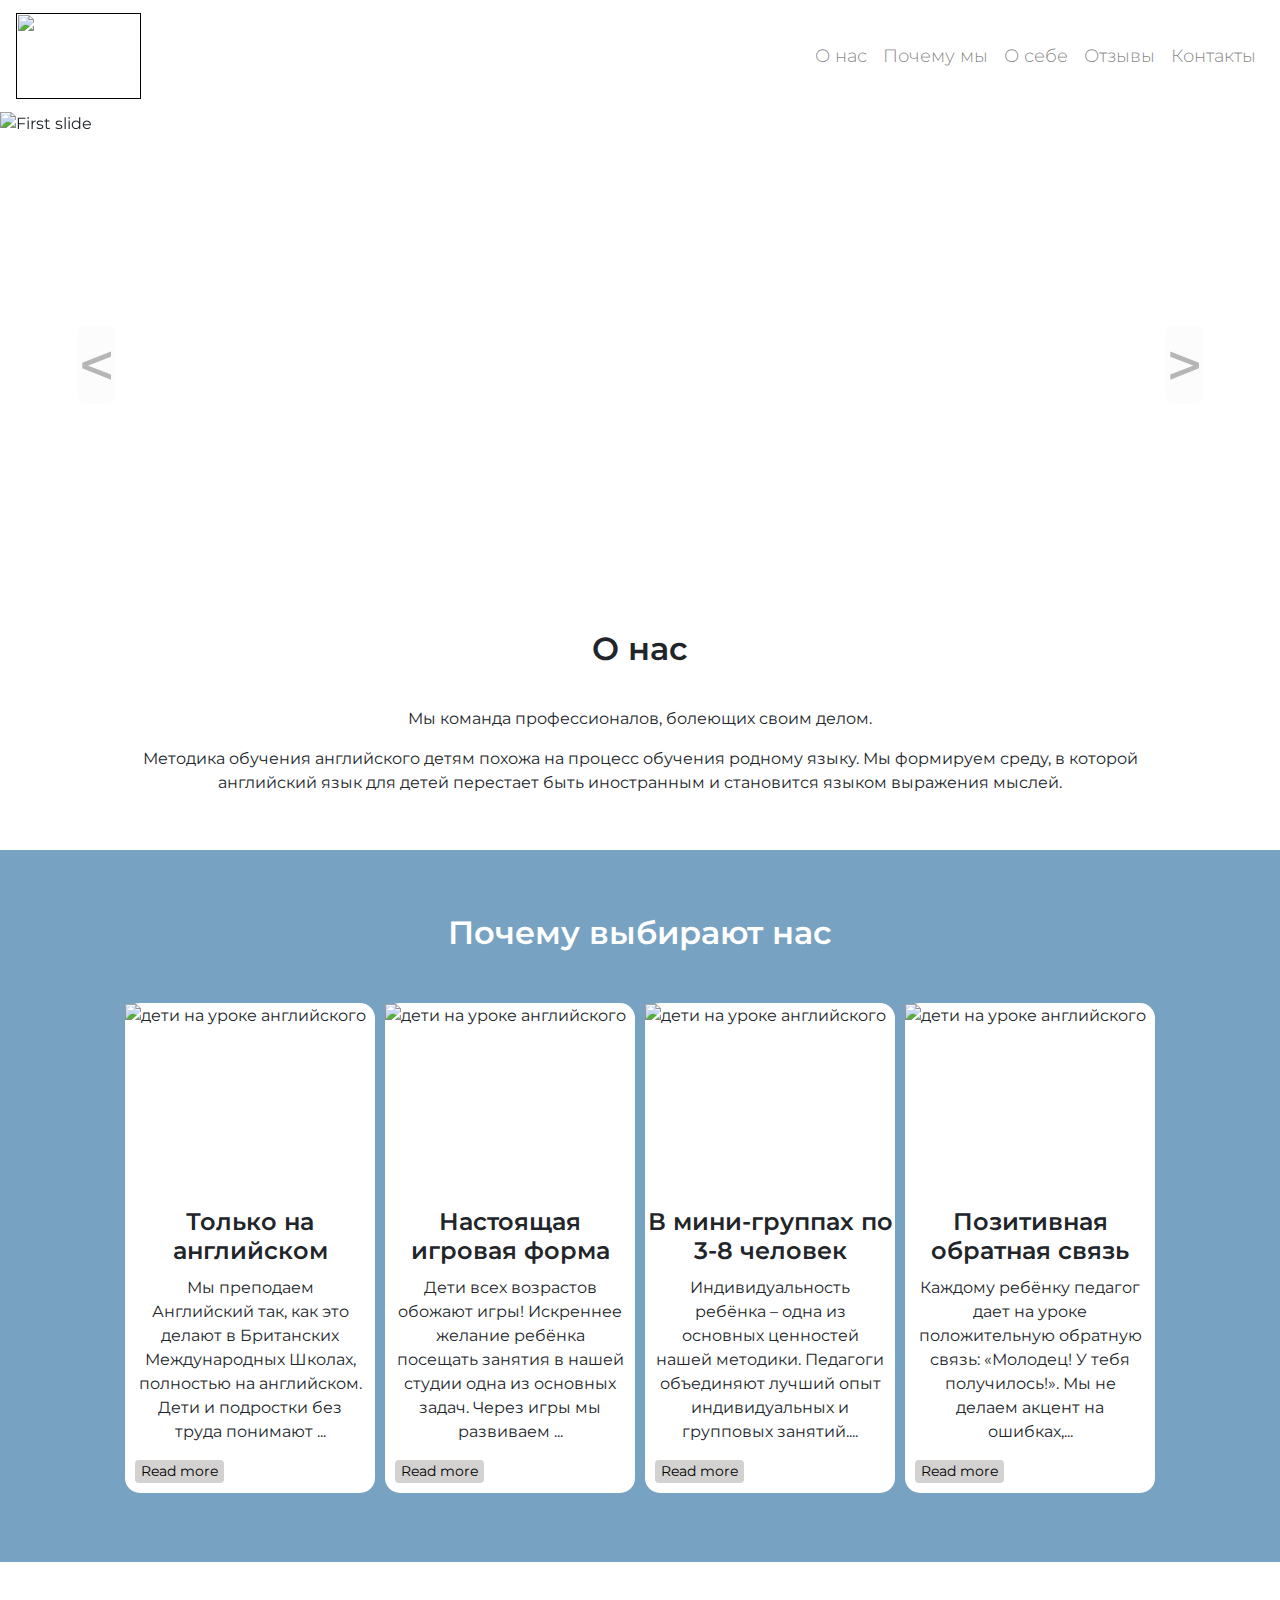
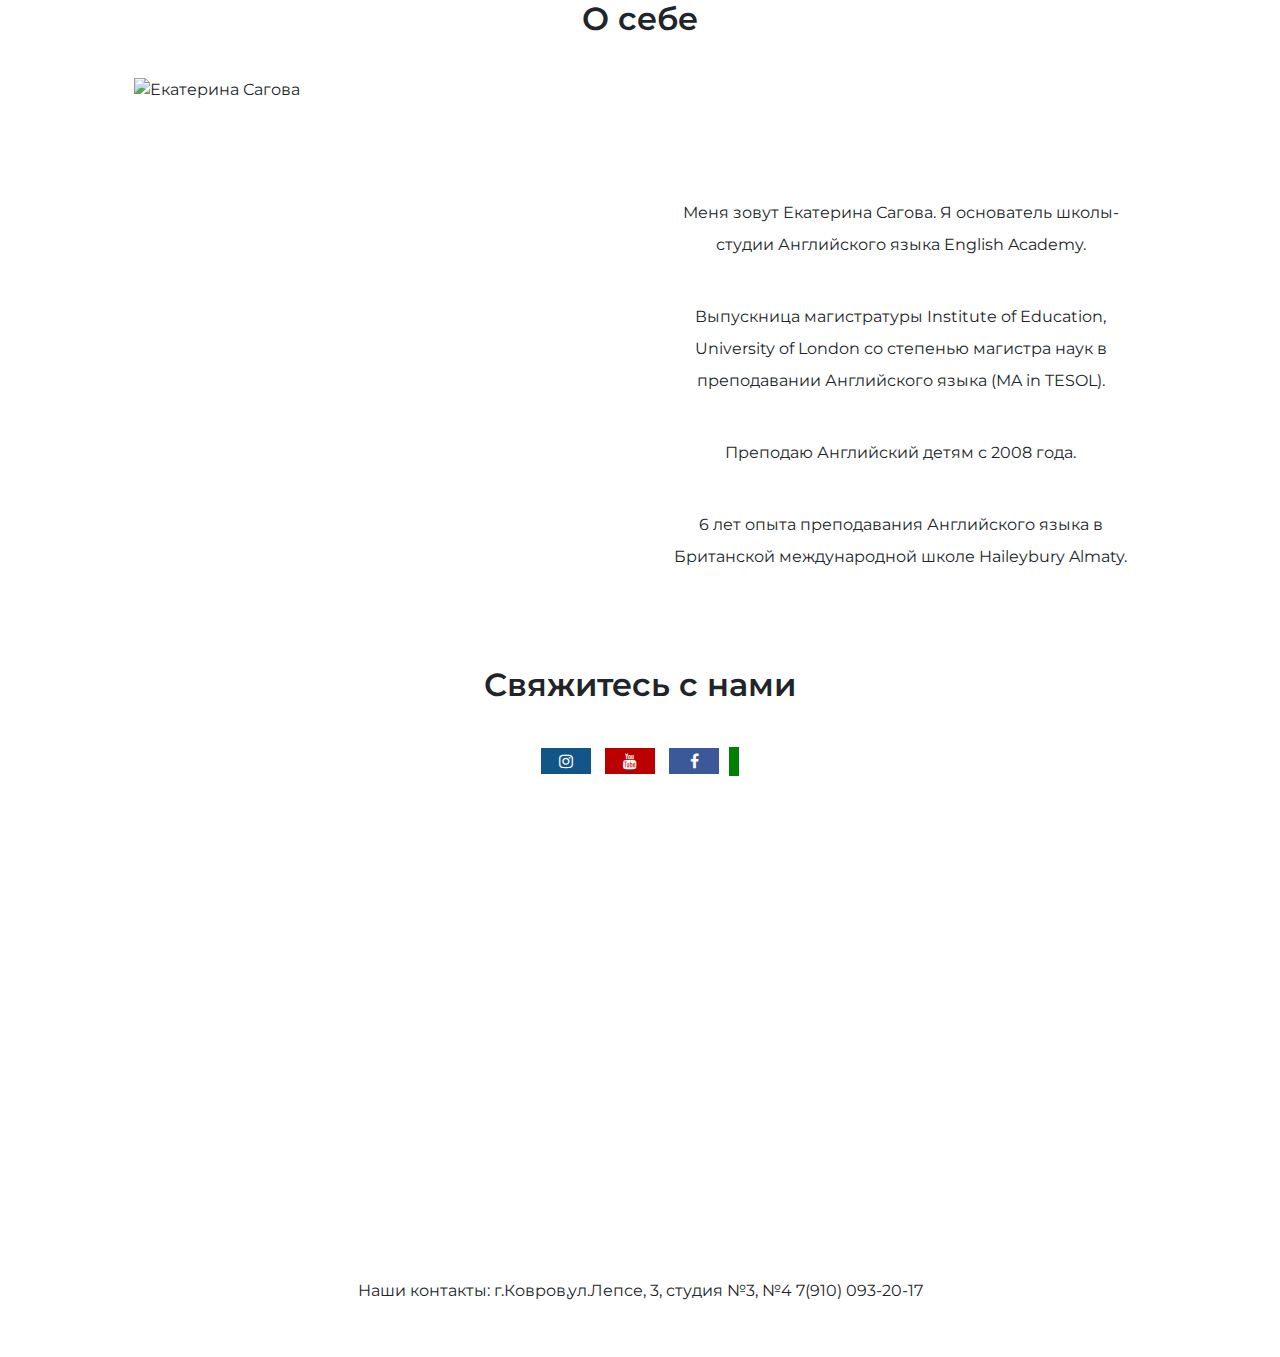
==== index.html @ 404273ab "made why us section responsive, removed reviews" ====
<!doctype html>
<html lang="en">
  <head>
    <!-- Required meta tags -->
    <meta charset="utf-8">
    <title>EA website</title>
    <meta name="viewport" content="width=device-width, initial-scale=1, shrink-to-fit=no">
 
    <!-- Bootstrap CSS -->
    <link rel="stylesheet" href="https://stackpath.bootstrapcdn.com/bootstrap/4.3.1/css/bootstrap.min.css" integrity="sha384-ggOyR0iXCbMQv3Xipma34MD+dH/1fQ784/j6cY/iJTQUOhcWr7x9JvoRxT2MZw1T" crossorigin="anonymous">
    <!-- Stylesheet-->
    <link rel="stylesheet" href="styles.css"> 
    <!-- Bootstrap scripts -->
    <script src="https://code.jquery.com/jquery-3.3.1.slim.min.js" integrity="sha384-q8i/X+965DzO0rT7abK41JStQIAqVgRVzpbzo5smXKp4YfRvH+8abtTE1Pi6jizo" crossorigin="anonymous"></script>
    <script src="https://cdnjs.cloudflare.com/ajax/libs/popper.js/1.14.7/umd/popper.min.js" integrity="sha384-UO2eT0CpHqdSJQ6hJty5KVphtPhzWj9WO1clHTMGa3JDZwrnQq4sF86dIHNDz0W1" crossorigin="anonymous"></script>
    <script src="https://stackpath.bootstrapcdn.com/bootstrap/4.3.1/js/bootstrap.min.js" integrity="sha384-JjSmVgyd0p3pXB1rRibZUAYoIIy6OrQ6VrjIEaFf/nJGzIxFDsf4x0xIM+B07jRM" crossorigin="anonymous"></script>
    <!-- Google fonts -->
    <link rel="preconnect" href="https://fonts.googleapis.com">
    <link rel="preconnect" href="https://fonts.gstatic.com">
    <link href="https://fonts.googleapis.com/css2?family=Montserrat:wght@800&display=swap" rel="stylesheet">
    <link href="https://fonts.googleapis.com/css2?family=Montserrat:wght@300&display=swap" rel="stylesheet">
    <link href="https://fonts.googleapis.com/css2?family=Lobster&family=Pacifico&display=swap" rel="stylesheet"><!-- Icons -->
    <!-- Font-awesome -->
    <link rel="stylesheet" href="https://cdnjs.cloudflare.com/ajax/libs/font-awesome/4.7.0/css/font-awesome.min.css">
    <script src="https://kit.fontawesome.com/44c26c1d6e.js" crossorigin="anonymous"></script>
   <!-- google-map func -->
    <script function myMap() {
      var mapProp= {
        center:new google.maps.LatLng(51.508742,-0.120850),
        zoom:5,
      };
      var map = new google.maps.Map(document.getElementById("googleMap" mapProp));
      }> </script>

      <link rel="icon" type="image/png" href="images/logo.png"/>
   <!-- js reviews carousel -->
      <link rel="stylesheet" type="text/css" href="slick/slick.css"/>
      <link rel="stylesheet" type="text/css" href="slick/slick-theme.css"/>

  </head>
  
  <body>

    <!--navigation bar-->
    
    <section id="navbar">
      <nav class= "navbar navbar-expand-lg navbar-light">
    <!-- logo -->
        <a class="navbar-brand" href=""><img src="images/logo.png" style="height: 86.04px; width: 124.92px;" alt=""></a> 
        <button class="navbar-toggler" type="button" data-toggle="collapse" data-target="#navbarSupportedContent" aria-controls="navbarSupportedContent" aria-expanded="false" aria-label="Toggle navigation">
          <span class="navbar-toggler-icon"></span>
        </button>
        
        <div class="collapse navbar-collapse" id="navbarSupportedContent">
                <ul class="navbar-nav ml-auto">
                    <li class="nav-item">
                      <a class="nav-link" href="#AboutUs">О нас</a>
                    </li>
                    <li class="nav-item">
                      <a class="nav-link" href="#WhyUs">Почему мы </a>
                    </li>
                    <li class="nav-item">
                      <a class="nav-link" href="#AboutMyself">О себе</a>
                    </li>
                    <li class="nav-item">
                      <a class="nav-link" href="#Testimonials">Отзывы</a>
                    </li>
                    <li class="nav-item">
                      <a class="nav-link" href="#Contacts">Контакты</a>
                    </li>
                </ul>
        </div>
      </nav>
    </section>

    
 <!--carousel-->
       <section id="carouselExampleIndicators" class="carousel slide" data-ride="false">
            <ol class="carousel-indicators">
              <li data-target="#carouselExampleIndicators" data-slide-to="0" class="active"></li>
              <li data-target="#carouselExampleIndicators" data-slide-to="1"></li>
              <li data-target="#carouselExampleIndicators" data-slide-to="2"></li>
            </ol>
<!-- carousel items -->
            <div class="carousel-inner">
              <div class="moto">
                <h1 id="slogan">Из Англии с профессионализмом <br> и любовью к детям</h1>
              </div>
                <div class="carousel-item active" style="width: 100%;" data-ride="false">
                    <img class="d-block w-100 img-fluid" src="images/overlay-carousel-1.jpg" alt="First slide";>
                </div>
                <div class="carousel-item" style="width: 100%;">
                    <img class="img d-block w-100 img-fluid" src="images/overlay-carousel-2.jpg" alt="Second slide";>
                </div>
                <div class="carousel-item" style="width: 100%;">
                    <img class="img d-block w-100 img-fluid" src="images/overlay-carousel-3.jpg" alt="Third slide";>
                </div>
                <!-- <div class="carousel-item">
                  <img class="d-block w-100 img-fluid" src="images/overlay-carousel-5.jpg" alt="Third slide" style="width:320px; height:360px";>
                </div>   -->
            </div>
<!-- carousel forward buttons -->
            <a class="carousel-control-prev" href="#carouselExampleIndicators" role="button" data-slide="prev">
              <span class="carousel-control-prev-icon" aria-hidden="true"></span>
              <span class="sr-only">Previous</span>
            </a>

            <a class="carousel-control-next" href="#carouselExampleIndicators" role="button" data-slide="next">
              <span class="carousel-control-next-icon" aria-hidden="true"></span>
              <span class="sr-only">Next</span>
            </a>
     </section>

     <!-- <hr class="hlTop"/> -->
    
<!--section 1 About Us-->
    <section id="AboutUs">
      <div class="container">
            <h2>О нас</h2>
            <div class="icon"><i class="fas fa-grip-lines"></i></div>
            <p>Мы команда профессионалов, болеющих своим делом.</p>
            <p>Методика обучения английского детям похожа на процесс обучения родному языку. Мы формируем среду, в которой английский язык для детей перестает быть иностранным и становится языком выражения мыслей.</p>
          
      </div>  
    </section>

    <!-- <hr class="hlBottom"/> -->

<!-- section 2 Why Us -->
  <section id="WhyUs">
      <div class="containerColor">
        <h2>Почему выбирают нас</h2>
        <div class="icon" id="iconWhyWe">
          <i class="fas fa-grip-lines"></i>
        </div>

      <!-- one row,four columns -->
      <div class="container-whyUs">

        <!-- column one -->
        <div class="card-whyUs">
          <div class="card-img-whyUs">
            <img src="images/why-us-1.JPG"  style="width: 100%; height: 180px;" alt="дети на уроке английского">
          </div>

          <div class="whyUs-h4">
            <h3>Только на английском</h3>
          </div>

          <div class="whyUs-p">
            <p> Мы преподаем Английский так, как это делают в Британских Международных Школах, полностью на английском. Дети и подростки без труда понимают <span id="dots1">...</span> <span id="more1"> преподавателя с первого занятия, благодаря ярким примерам и наглядным образам. Постепенно слова и выражения входят в обыденную речь учеников.</span> </p>  
          </div>

          <button class="readMoreBtn" onclick="readMoreClick(1)" id="myBtn1">Read more</button> 
        </div>

        <!-- column two -->
         <div class="card-whyUs">
            <div class="card-img-whyUs">
              <img src="images/why-us-2.JPG"  style="width: 100%; height: 180px;" alt="дети на уроке английского">
            </div>
          
            <div class="whyUs-h4">
              <h3>Настоящая игровая форма</h3>
            </div>

          <div class="whyUs-p">
            <p> Дети всех возрастов обожают игры! Искреннее желание ребёнка посещать занятия в нашей студии одна из основных задач. Через игры мы развиваем <span id="dots2">...</span> <span id="more2">  интерес к занятиям и осваиваем учебный материал. За урок преподаватель проводит от 7 до 15 активностей: на внимание, логику, аудирование, командные задания и многое другое</span> </p>  
          </div>

          <button class="readMoreBtn" onclick="readMoreClick(2)" id="myBtn2">Read more</button>
        </div>

        <!-- column three -->
        <div class="card-whyUs">
          <div class="card-img-whyUs">
            <img src="images/why-us-3.jpg"  style="width: 100%; height: 180px;" alt="дети на уроке английского">
          </div>
          
          <div class="whyUs-h4">
            <h3>В мини-группах по 3-8 человек </h3>
          </div>

          <div class="whyUs-p">
            <p>Индивидуальность ребёнка – одна из основных ценностей нашей методики. Педагоги объединяют лучший опыт индивидуальных и групповых занятий.<span id="dots3">...</span> <span id="more3"> Такое количество учащихся позволяет отслеживать успеваемость и вовлечённость каждого ученика.</span></p>  
          </div>

          <button class="readMoreBtn" onclick="readMoreClick(3)" id="myBtn3">Read more</button>
        </div>

       <!-- column four -->
        <div class="card-whyUs">
          <div class="card-img-whyUs">
            <img src="images/why-us-4 (2).JPG"  style="width: 100%; height: 180px;" alt="дети на уроке английского"> 
          </div>
          
          <div class="whyUs-h4">
            <h3>Позитивная обратная связь </h3>
          </div>

          <div class="whyUs-p">
            <p> Каждому ребёнку педагог дает на уроке положительную обратную связь: «Молодец! У тебя получилось!». Мы не делаем акцент на ошибках,<span id="dots4">...</span> <span id="more4">  а аккуратно корректируем. Мы хвалим ребёнка, а не оцениваем. Такой подход мотивирует детей обучаться новому, не боясь ошибиться.</span></p>  
          </div>

          <div class="whyUs-btn">
            <button class="readMoreBtn" onclick="readMoreClick(4)" id="myBtn4">Read more</button>
          </div>
        </div>

        </div>
      </div>
    
</section>

<!-- scroll back to top button -->
<button onclick="topFunction()" id="myBtn" title="Go to top">^</button>

<!-- section3 About myself -->
<section id="AboutMyself">
      <div class="container">
          <h2>О себе</h2>
          <div class="icon"><i class="fas fa-grip-lines"></i></i></div>
          <div class="row">
            <div class="col-lg-6">
              <img class="img-fluid" src="images/1I9A3242 (1).JPG" alt="Екатерина Сагова">  
            </div>

           <div class="col-lg-6 text">
               <br> <br> <br> <br> <br>
               <p>Меня зовут Екатерина Сагова. Я основатель школы-студии Английского языка English Academy.</p>
                <br><p>Выпускница магистратуры Institute of Education, University of London со степенью магистра наук в преподавании Английского языка (MA in TESOL).</p>
                <br><p>Преподаю Английский детям с 2008 года.</p> 
                <br><p>6 лет опыта преподавания Английского языка в Британской международной школе Haileybury Almaty.</p>
            </div>
          </div>
        </div>
      </div>
</section>

<!-- section 4 Testimonials IN DEVELOPMENT-->    
    
     
<!-- section 5 Social Media, Contact -->
  <section id="contacts">
    <div class="container"> 
      <h2>Свяжитесь с нами</h2>
      <div class="icon"><i class="fas fa-grip-lines"></i></div>
      <div class="smIcons">
        <a href="#" class="fa fa-instagram"></a>
        <a href="#" class="fa fa-youtube"></a>
        <a href="#" class="fa fa-facebook"></a>
        <a href="#" class="fab fa-whatsapp-square"></a>
      </div>                
                        
               <!-- google map code--> 
              <div class="mapouter">
                <div class="gmap_canvas">
                  <iframe  
                    src="https://maps.google.com/maps?q=%D0%B3.%D0%9A%D0%BE%D0%B2%D1%80%D0%BE%D0%B2,%D1%83%D0%BB.%D0%9B%D0%B5%D0%BF%D1%81%D0%B5,%203&t=&z=13&ie=UTF8&iwloc=&output=embed" frameborder="0" scrolling="no" marginheight="0" marginwidth="0">
                  </iframe>                                                            
                </div>
              </div>
              <p>Наши контакты: г.Ковров,ул.Лепсе, 3, студия №3, №4 7(910) 093-20-17</p>
            </div>
      
   </section>
    <!-- JavaScript files -->
    <!-- jQuery first, then Popper.js, then Bootstrap JS -->
    <script src="index.js"></script>
    
    <script 
    src="https://ajax.googleapis.com/ajax/libs/jquery/3.6.0/jquery.min.js"></script>
    </script>
  
    
    <script type="text/javascript" src="//code.jquery.com/jquery-1.11.0.min.js"></script>
    <script type="text/javascript" src="//code.jquery.com/jquery-migrate-1.2.1.min.js"></script>

    <script type="text/javascript" src="slick/slick.min.js"></script>
      </body>
</html>
---- styles.css ----
body {
  font-family: "Montserrat", sans-serif;
}

h1 {
  font-family: "Montserrat", sans-serif;
  font-size: 200%;
  font-weight: 550;
  line-height: 1.5;
}

@media only screen and (max-width: 700px) {
  h1 {
    font-size: 120%;
  }
  #slogan {
    font-size: 100%;
  }
  .readMoreBtn {
    margin-bottom: 3%;
  }
  /* .mapouter {
    width: 80%;
    height: 80%;
  } */
  #slogan {
    display: none;
  }
}

h2 {
  font-family: "Montserrat", sans-serif;
  font-weight: 600;
  text-align: center;
}

h3 {
  font-family: "Montserrat", sans-serif;
  font-weight: 600;
  text-align: center;
  font-size: 150%;
}

p {
  text-align: center;
  line-height: 1.5;
  font-family: "Montserrat", sans-serif;
}

/* navigation */
#title {
  padding: 1% 3% 1% 3%;
}
.nav-item {
  font-size: large;
  font-family: "Montserrat", sans-serif;
  font-weight: 300;
}

/* text overlay carousel */
.moto {
  z-index: 1;
  position: absolute;
  color: white;
  text-align: end;
  top: 70%;
  left: 25%;
  right: 7%;
  bottom: 0%;
}
#slogan {
  font-family: "Lobster", "Pacifico", "Montserrat", sans-serif;
  font-size: 250%;
  width: 100%;
}

/* carousel */

.carousel-control-prev-icon,
.carousel-control-next-icon {
  height: 70px;
  width: 70px;
  background-size: 100%, 100%;
  background-image: none;
}

.carousel-control-next-icon:after {
  content: ">";
  font-size: 5vw;
  font-weight: 500;
  color: #383838b9;
  background-color: rgba(245, 245, 245, 0.603);
  border-radius: 8px;
}

.carousel-control-prev-icon:after {
  content: "<";
  font-size: 5vw;
  font-weight: 500;
  color: #383838b9;
  background-color: rgba(245, 245, 245, 0.603);
  border-radius: 8px;
}

.carousel-control-prev-icon:after:hover {
  background-color: whitesmoke;
}

.carousel-control-next-icon:after:hover {
  background-color: whitesmoke;
}

.carousel .carousel-item {
  height: 30em;
}

.carousel-item img {
  position: absolute;
  object-fit: cover;
  top: 0;
  left: 0;
  min-height: 500px;
}

.carousel-item {
  top: 0;
  left: 0;
}
/* line */

.hlTop {
  display: block;
  height: 5px;
  width: 85%;
  border: 0;
  border-top: 7px solid rgb(219, 55, 55);
  margin: 1em 0;
  padding: 0;
}

/* sections */
.icon {
  text-align: center;
  display: block;
  margin: 0 auto;
  padding-bottom: 3%;
}

.list {
  line-height: 2.5;
  font-family: "Montserrat", sans-serif;
}

.photo {
  height: 70%;
  width: 70%;
}

/*section-why choose us*/

.container-whyUs {
  display: flex;
  justify-content: center;
  flex-wrap: wrap;
}
.card-whyUs {
  background-color: white;
  margin: 5px;
  width: 250px;
  border-radius: 15px 15px 15px 15px;
  justify-content: center;
  box-shadow: 4px grey;
  @media screen and (max-width: 992px) {
    body {
      width: 350px;
    }
  }
}

.card-whyUs h2 p {
  padding: 10px;
  margin: 10px;
}

.card-img-whyUs {
  background-size: cover;
  border-radius: 15px 15px 15px 15px;
  height: 200px;
  margin-bottom: 5px;
  border-color: white;
  box-shadow: 40px white;
}

.whyUs-btn {
  margin-top: 10px;
  justify-content: center;
}

.whyUs-p {
  margin: 10px;
}

.card-whyUs button {
  margin: 10px;
  text-align: center;
}

#more1,
#more2,
#more3,
#more4 {
  display: none;
}
.readMoreBtn {
  display: flex;
  text-decoration: none;
  background-color: rgb(212, 209, 209);
  border: none;
  text-align: center;
  font-size: 14px;
  padding: 5px, 0px, 5px;
  margin-left: 30%;
  border-radius: 4px;
  box-shadow: 20px#555;
}

.readMoreBtn:hover {
  background-color: rgba(139, 139, 139, 0.904);
}

#iconWhyWe {
  padding-bottom: 3%;
}

/* section about myself */
.col-lg-6 p {
  line-height: 2;
}

/* section-testimonials IN DEVELOPMENT*/

/*section-contacts*/
.gmap_canvas {
  overflow: hidden;
  background: none;
  height: 100%;
  width: 100%;
  padding-top: 56.25%;
  position: relative;
}

.gmap_canvas iframe {
  border: 0;
  height: 100%;
  left: 0;
  position: absolute;
  top: 0;
  width: 100%;
}

.mapouter {
  position: relative;
  height: 500px;
  width: 600px;
  display: block;
  margin-left: auto;
  margin-right: auto;
}

/* social media  buttons */
.fa,
.fab {
  padding: 5px;
  width: 50px;
  text-align: center;
  text-decoration: none;
  margin: 5px 5px;
}

.fa:hover {
  opacity: 0.7;
}

.fa-facebook {
  background: #3b5998;
  color: white;
}

.fa-youtube {
  background: #bb0000;
  color: white;
}

.fa-instagram {
  background: #125688;
  color: white;
}

.fa-whatsapp-square {
  background-color: green;
  color: white;
}

.smIcons {
  align-items: center;
  text-align: center;
}

/* general layout */
.container {
  padding: 3% 5% 3% 5%;
}

/* sections color */
.containerColor {
  background-color: #78a2c1;
  padding: 5% 0% 5% 0%;
}

.containerColor h2 {
  color: white;
}

.containerColor .icon {
  color: white;
}

.container _tm-header {
  padding: 3%, 5%, 3%, 5%;
}

/* scroll-up button */
#myBtn {
  display: none; /* Hidden by default */
  position: fixed; /* Fixed/sticky position */
  bottom: 20px; /* Place the button at the bottom of the page */
  right: 30px; /* Place the button 30px from the right */
  z-index: 99; /* Make sure it does not overlap */
  border: none; /* Remove borders */
  outline: none; /* Remove outline */
  background-color: rgba(0, 110, 255, 0.883); /* Set a background color */
  color: white; /* Text color */
  cursor: pointer; /* Add a mouse pointer on hover */
  padding: 5px, 0px, 5px, 0px; /* Some padding */
  border-radius: 10px; /* Rounded corners */
  font-size: 60px; /* Increase font size */
  font-weight: bold;
  font-family: "Merriweather", serif;
  margin: 50px auto;
  width: 60px;
  height: 60px;
}

#myBtn:hover {
  background-color: #555; /* Add a dark-grey background on hover */
}
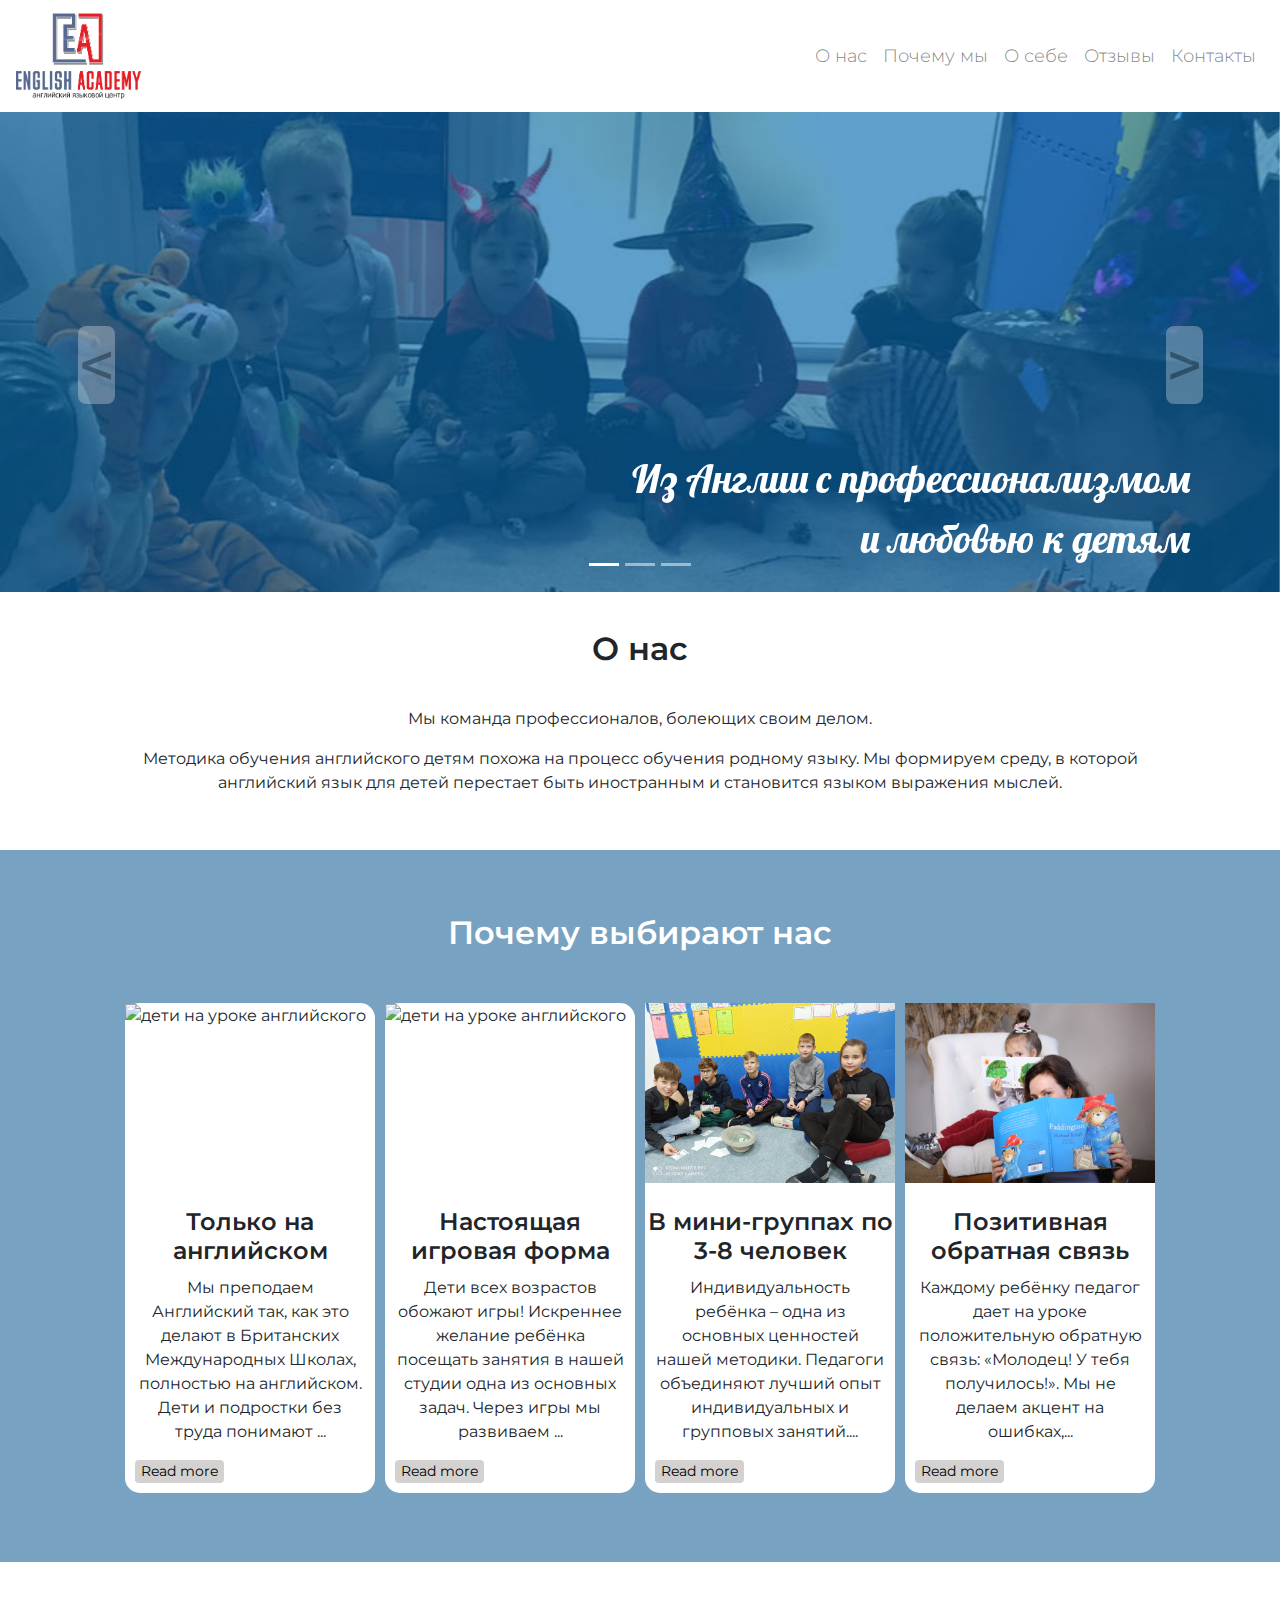
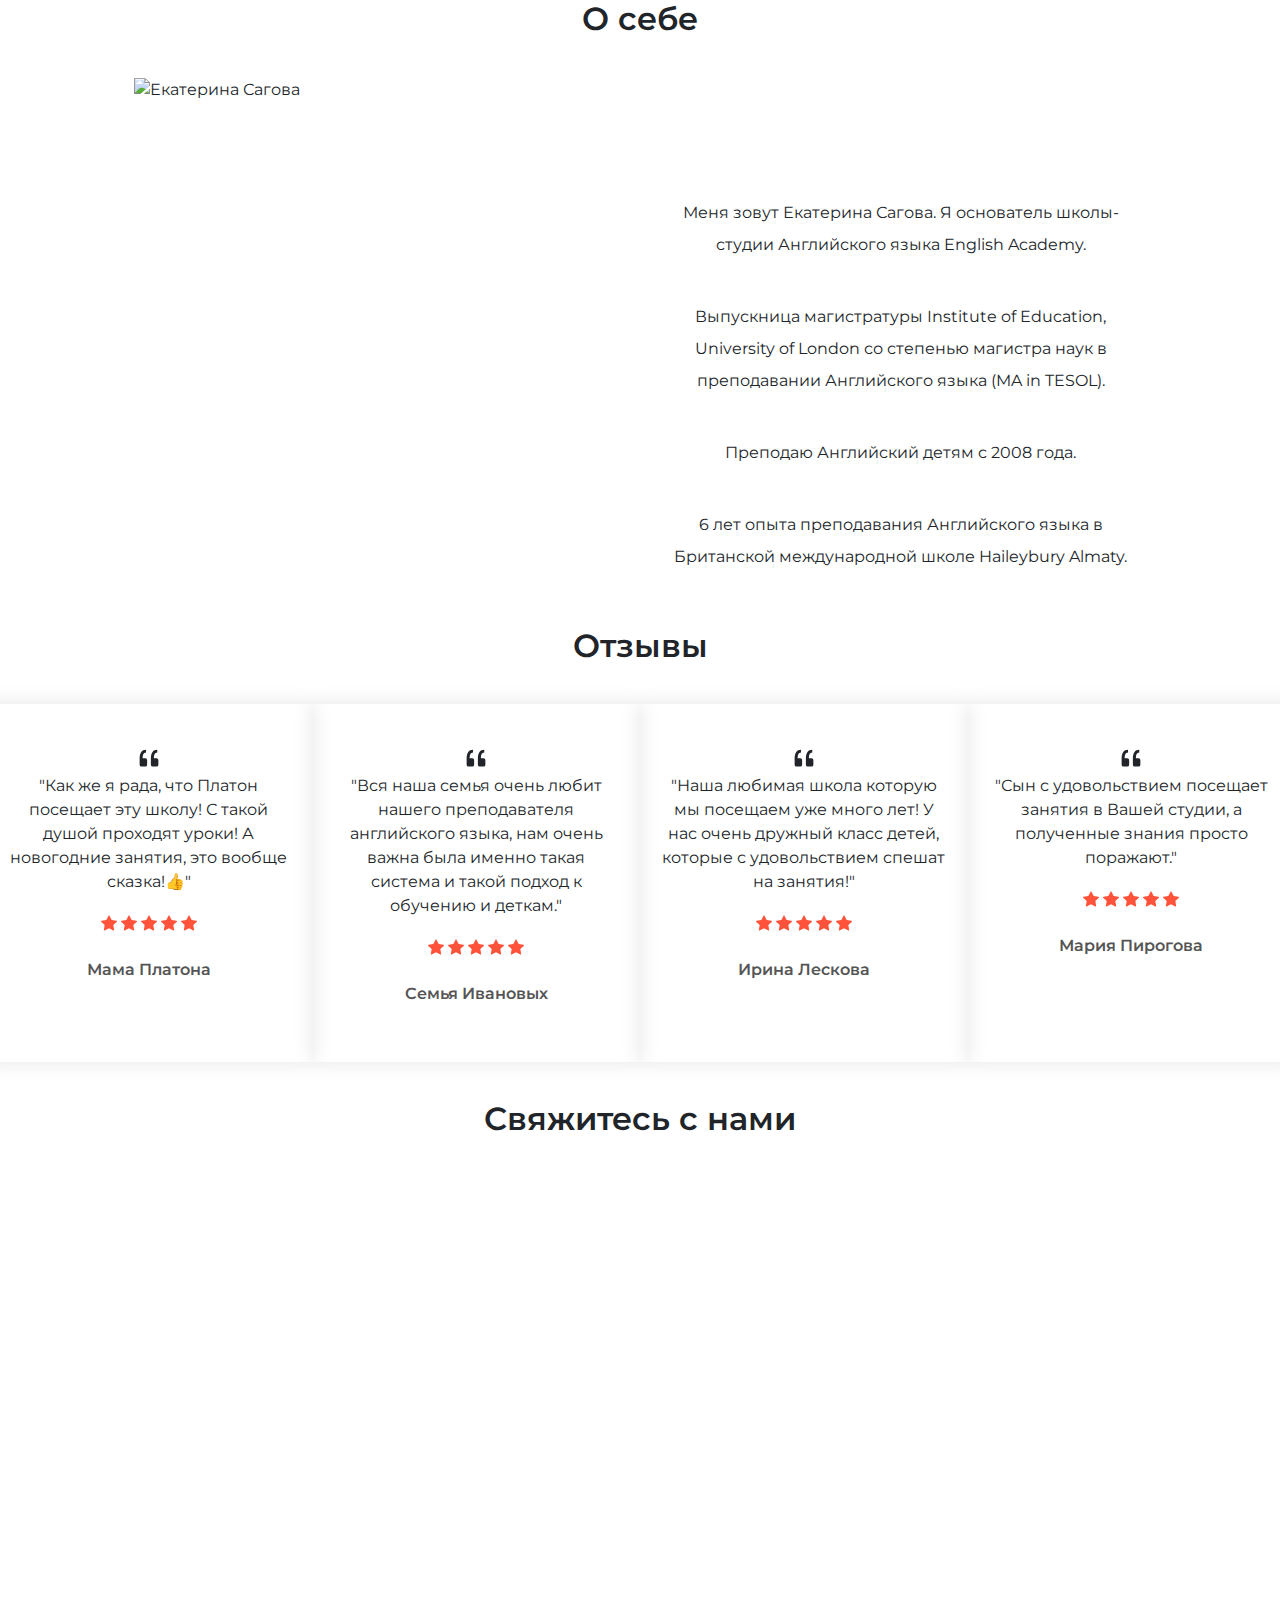
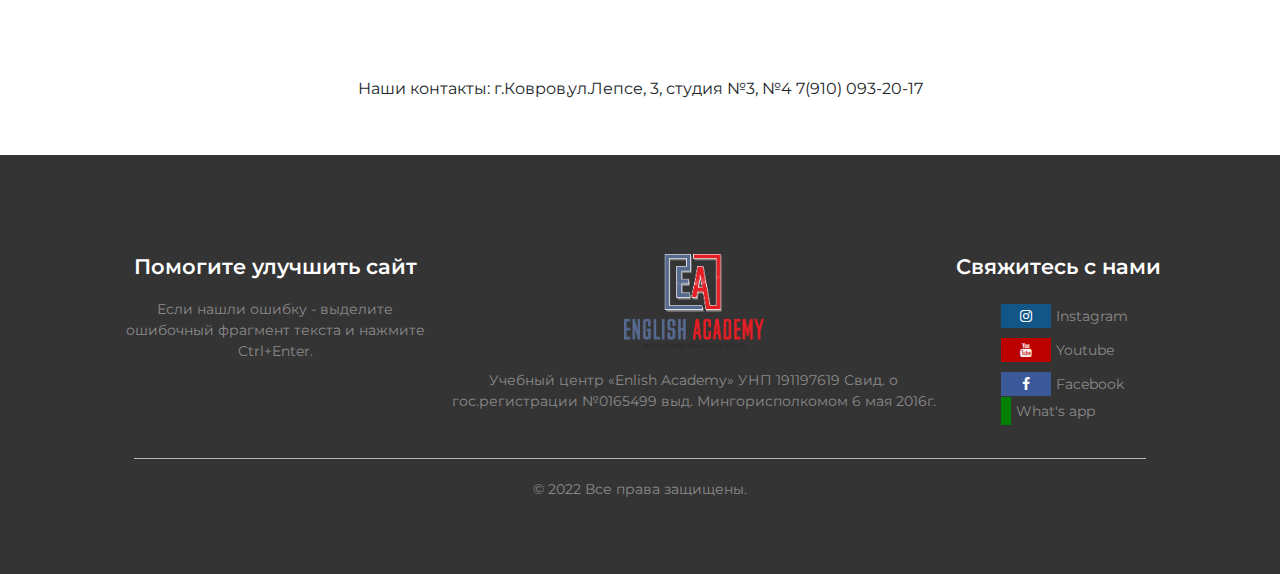
==== commit af5d0dda: "added testimonials and footer" ====
--- a/index.html
+++ b/index.html
@@ -222,7 +222,7 @@
           <div class="icon"><i class="fas fa-grip-lines"></i></i></div>
           <div class="row">
             <div class="col-lg-6">
-              <img class="img-fluid" src="images/1I9A3242 (1).JPG" alt="Екатерина Сагова">  
+              <img src="images/Katya Sagova.jpg" id="img-fluid"  alt="Екатерина Сагова">  
             </div>
 
            <div class="col-lg-6 text">
@@ -237,20 +237,129 @@
       </div>
 </section>
 
-<!-- section 4 Testimonials IN DEVELOPMENT-->    
+<!-- section 4 Testimonials--> 
+<section>
+  <h2>Отзывы</h2>
+  <div class="testimonial">
+    <div class="small-container">
+      <div class="row">
+
+        <div class="col-3">  
+          <svg xmlns="http://www.w3.org/2000/svg" width="30" height="30" fill="currentColor" class="bi bi-quote" viewBox="0 0 16 16">
+            <path d="M12 12a1 1 0 0 0 1-1V8.558a1 1 0 0 0-1-1h-1.388c0-.351.021-.703.062-1.054.062-.372.166-.703.31-.992.145-.29.331-.517.559-.683.227-.186.516-.279.868-.279V3c-.579 0-1.085.124-1.52.372a3.322 3.322 0 0 0-1.085.992 4.92 4.92 0 0 0-.62 1.458A7.712 7.712 0 0 0 9 7.558V11a1 1 0 0 0 1 1h2Zm-6 0a1 1 0 0 0 1-1V8.558a1 1 0 0 0-1-1H4.612c0-.351.021-.703.062-1.054.062-.372.166-.703.31-.992.145-.29.331-.517.559-.683.227-.186.516-.279.868-.279V3c-.579 0-1.085.124-1.52.372a3.322 3.322 0 0 0-1.085.992 4.92 4.92 0 0 0-.62 1.458A7.712 7.712 0 0 0 3 7.558V11a1 1 0 0 0 1 1h2Z"/>
+          </svg>    
+          <p>"Как же я рада, что Платон посещает эту школу! С такой душой проходят уроки! А новогодние занятия, это вообще сказка!👍"</p>
+          <div class="rating">
+            <svg class="star" xmlns="http://www.w3.org/2000/svg" width="16" height="16" fill="currentColor" class="bi bi-star-fill" viewBox="0 0 16 16">
+              <path d="M3.612 15.443c-.386.198-.824-.149-.746-.592l.83-4.73L.173 6.765c-.329-.314-.158-.888.283-.95l4.898-.696L7.538.792c.197-.39.73-.39.927 0l2.184 4.327 4.898.696c.441.062.612.636.282.95l-3.522 3.356.83 4.73c.078.443-.36.79-.746.592L8 13.187l-4.389 2.256z"/>
+            </svg>
+            <svg class="star" xmlns="http://www.w3.org/2000/svg" width="16" height="16" fill="currentColor" class="bi bi-star-fill" viewBox="0 0 16 16">
+              <path d="M3.612 15.443c-.386.198-.824-.149-.746-.592l.83-4.73L.173 6.765c-.329-.314-.158-.888.283-.95l4.898-.696L7.538.792c.197-.39.73-.39.927 0l2.184 4.327 4.898.696c.441.062.612.636.282.95l-3.522 3.356.83 4.73c.078.443-.36.79-.746.592L8 13.187l-4.389 2.256z"/>
+            </svg>
+            <svg class="star" xmlns="http://www.w3.org/2000/svg" width="16" height="16" fill="currentColor" class="bi bi-star-fill" viewBox="0 0 16 16">
+              <path d="M3.612 15.443c-.386.198-.824-.149-.746-.592l.83-4.73L.173 6.765c-.329-.314-.158-.888.283-.95l4.898-.696L7.538.792c.197-.39.73-.39.927 0l2.184 4.327 4.898.696c.441.062.612.636.282.95l-3.522 3.356.83 4.73c.078.443-.36.79-.746.592L8 13.187l-4.389 2.256z"/>
+            </svg>
+            <svg class="star" xmlns="http://www.w3.org/2000/svg" width="16" height="16" fill="currentColor" class="bi bi-star-fill" viewBox="0 0 16 16">
+              <path d="M3.612 15.443c-.386.198-.824-.149-.746-.592l.83-4.73L.173 6.765c-.329-.314-.158-.888.283-.95l4.898-.696L7.538.792c.197-.39.73-.39.927 0l2.184 4.327 4.898.696c.441.062.612.636.282.95l-3.522 3.356.83 4.73c.078.443-.36.79-.746.592L8 13.187l-4.389 2.256z"/>
+            </svg>
+            <svg class="star" xmlns="http://www.w3.org/2000/svg" width="16" height="16" fill="currentColor" class="bi bi-star-fill" viewBox="0 0 16 16">
+              <path d="M3.612 15.443c-.386.198-.824-.149-.746-.592l.83-4.73L.173 6.765c-.329-.314-.158-.888.283-.95l4.898-.696L7.538.792c.197-.39.73-.39.927 0l2.184 4.327 4.898.696c.441.062.612.636.282.95l-3.522 3.356.83 4.73c.078.443-.36.79-.746.592L8 13.187l-4.389 2.256z"/>
+            </svg>
+          </div>
+          <img src="#" alt="">
+          <p class="testimoninial-name">Мама Платона</p>
+        </div>
+
+        <div class="col-3"> 
+          <svg xmlns="http://www.w3.org/2000/svg" width="30" height="30" fill="currentColor" class="bi bi-quote" viewBox="0 0 16 16">
+            <path d="M12 12a1 1 0 0 0 1-1V8.558a1 1 0 0 0-1-1h-1.388c0-.351.021-.703.062-1.054.062-.372.166-.703.31-.992.145-.29.331-.517.559-.683.227-.186.516-.279.868-.279V3c-.579 0-1.085.124-1.52.372a3.322 3.322 0 0 0-1.085.992 4.92 4.92 0 0 0-.62 1.458A7.712 7.712 0 0 0 9 7.558V11a1 1 0 0 0 1 1h2Zm-6 0a1 1 0 0 0 1-1V8.558a1 1 0 0 0-1-1H4.612c0-.351.021-.703.062-1.054.062-.372.166-.703.31-.992.145-.29.331-.517.559-.683.227-.186.516-.279.868-.279V3c-.579 0-1.085.124-1.52.372a3.322 3.322 0 0 0-1.085.992 4.92 4.92 0 0 0-.62 1.458A7.712 7.712 0 0 0 3 7.558V11a1 1 0 0 0 1 1h2Z"/>
+          </svg>     
+          <p>"Вся наша семья очень любит нашего преподавателя английского языка, нам очень важна была именно такая система и такой подход к обучению и деткам."</p>
+          <div class="rating">
+            <svg class="star" xmlns="http://www.w3.org/2000/svg" width="16" height="16" fill="currentColor" class="bi bi-star-fill" viewBox="0 0 16 16">
+              <path d="M3.612 15.443c-.386.198-.824-.149-.746-.592l.83-4.73L.173 6.765c-.329-.314-.158-.888.283-.95l4.898-.696L7.538.792c.197-.39.73-.39.927 0l2.184 4.327 4.898.696c.441.062.612.636.282.95l-3.522 3.356.83 4.73c.078.443-.36.79-.746.592L8 13.187l-4.389 2.256z"/>
+            </svg>
+            <svg class="star" xmlns="http://www.w3.org/2000/svg" width="16" height="16" fill="currentColor" class="bi bi-star-fill" viewBox="0 0 16 16">
+              <path d="M3.612 15.443c-.386.198-.824-.149-.746-.592l.83-4.73L.173 6.765c-.329-.314-.158-.888.283-.95l4.898-.696L7.538.792c.197-.39.73-.39.927 0l2.184 4.327 4.898.696c.441.062.612.636.282.95l-3.522 3.356.83 4.73c.078.443-.36.79-.746.592L8 13.187l-4.389 2.256z"/>
+            </svg>
+            <svg class="star" xmlns="http://www.w3.org/2000/svg" width="16" height="16" fill="currentColor" class="bi bi-star-fill" viewBox="0 0 16 16">
+              <path d="M3.612 15.443c-.386.198-.824-.149-.746-.592l.83-4.73L.173 6.765c-.329-.314-.158-.888.283-.95l4.898-.696L7.538.792c.197-.39.73-.39.927 0l2.184 4.327 4.898.696c.441.062.612.636.282.95l-3.522 3.356.83 4.73c.078.443-.36.79-.746.592L8 13.187l-4.389 2.256z"/>
+            </svg>
+            <svg class="star" xmlns="http://www.w3.org/2000/svg" width="16" height="16" fill="currentColor" class="bi bi-star-fill" viewBox="0 0 16 16">
+              <path d="M3.612 15.443c-.386.198-.824-.149-.746-.592l.83-4.73L.173 6.765c-.329-.314-.158-.888.283-.95l4.898-.696L7.538.792c.197-.39.73-.39.927 0l2.184 4.327 4.898.696c.441.062.612.636.282.95l-3.522 3.356.83 4.73c.078.443-.36.79-.746.592L8 13.187l-4.389 2.256z"/>
+            </svg>
+            <svg class="star" xmlns="http://www.w3.org/2000/svg" width="16" height="16" fill="currentColor" class="bi bi-star-fill" viewBox="0 0 16 16">
+              <path d="M3.612 15.443c-.386.198-.824-.149-.746-.592l.83-4.73L.173 6.765c-.329-.314-.158-.888.283-.95l4.898-.696L7.538.792c.197-.39.73-.39.927 0l2.184 4.327 4.898.696c.441.062.612.636.282.95l-3.522 3.356.83 4.73c.078.443-.36.79-.746.592L8 13.187l-4.389 2.256z"/>
+            </svg>
+          </div>
+          <img src="#" alt="">
+          <p class="testimoninial-name">Семья Ивановых</p>
+        </div>
+
+        <div class="col-3">  
+          <svg xmlns="http://www.w3.org/2000/svg" width="30" height="30" fill="currentColor" class="bi bi-quote" viewBox="0 0 16 16">
+            <path d="M12 12a1 1 0 0 0 1-1V8.558a1 1 0 0 0-1-1h-1.388c0-.351.021-.703.062-1.054.062-.372.166-.703.31-.992.145-.29.331-.517.559-.683.227-.186.516-.279.868-.279V3c-.579 0-1.085.124-1.52.372a3.322 3.322 0 0 0-1.085.992 4.92 4.92 0 0 0-.62 1.458A7.712 7.712 0 0 0 9 7.558V11a1 1 0 0 0 1 1h2Zm-6 0a1 1 0 0 0 1-1V8.558a1 1 0 0 0-1-1H4.612c0-.351.021-.703.062-1.054.062-.372.166-.703.31-.992.145-.29.331-.517.559-.683.227-.186.516-.279.868-.279V3c-.579 0-1.085.124-1.52.372a3.322 3.322 0 0 0-1.085.992 4.92 4.92 0 0 0-.62 1.458A7.712 7.712 0 0 0 3 7.558V11a1 1 0 0 0 1 1h2Z"/>
+          </svg>    
+          <p>"Наша любимая школа которую мы посещаем уже много лет! У нас очень дружный класс детей, которые с удовольствием спешат на занятия!"</p>
+          <div class="rating">
+            <svg class="star" xmlns="http://www.w3.org/2000/svg" width="16" height="16" fill="currentColor" class="bi bi-star-fill" viewBox="0 0 16 16">
+              <path d="M3.612 15.443c-.386.198-.824-.149-.746-.592l.83-4.73L.173 6.765c-.329-.314-.158-.888.283-.95l4.898-.696L7.538.792c.197-.39.73-.39.927 0l2.184 4.327 4.898.696c.441.062.612.636.282.95l-3.522 3.356.83 4.73c.078.443-.36.79-.746.592L8 13.187l-4.389 2.256z"/>
+            </svg>
+            <svg class="star" xmlns="http://www.w3.org/2000/svg" width="16" height="16" fill="currentColor" class="bi bi-star-fill" viewBox="0 0 16 16">
+              <path d="M3.612 15.443c-.386.198-.824-.149-.746-.592l.83-4.73L.173 6.765c-.329-.314-.158-.888.283-.95l4.898-.696L7.538.792c.197-.39.73-.39.927 0l2.184 4.327 4.898.696c.441.062.612.636.282.95l-3.522 3.356.83 4.73c.078.443-.36.79-.746.592L8 13.187l-4.389 2.256z"/>
+            </svg>
+            <svg class="star" xmlns="http://www.w3.org/2000/svg" width="16" height="16" fill="currentColor" class="bi bi-star-fill" viewBox="0 0 16 16">
+              <path d="M3.612 15.443c-.386.198-.824-.149-.746-.592l.83-4.73L.173 6.765c-.329-.314-.158-.888.283-.95l4.898-.696L7.538.792c.197-.39.73-.39.927 0l2.184 4.327 4.898.696c.441.062.612.636.282.95l-3.522 3.356.83 4.73c.078.443-.36.79-.746.592L8 13.187l-4.389 2.256z"/>
+            </svg>
+            <svg class="star" xmlns="http://www.w3.org/2000/svg" width="16" height="16" fill="currentColor" class="bi bi-star-fill" viewBox="0 0 16 16">
+              <path d="M3.612 15.443c-.386.198-.824-.149-.746-.592l.83-4.73L.173 6.765c-.329-.314-.158-.888.283-.95l4.898-.696L7.538.792c.197-.39.73-.39.927 0l2.184 4.327 4.898.696c.441.062.612.636.282.95l-3.522 3.356.83 4.73c.078.443-.36.79-.746.592L8 13.187l-4.389 2.256z"/>
+            </svg>
+            <svg class="star" xmlns="http://www.w3.org/2000/svg" width="16" height="16" fill="currentColor" class="bi bi-star-fill" viewBox="0 0 16 16">
+              <path d="M3.612 15.443c-.386.198-.824-.149-.746-.592l.83-4.73L.173 6.765c-.329-.314-.158-.888.283-.95l4.898-.696L7.538.792c.197-.39.73-.39.927 0l2.184 4.327 4.898.696c.441.062.612.636.282.95l-3.522 3.356.83 4.73c.078.443-.36.79-.746.592L8 13.187l-4.389 2.256z"/>
+            </svg>
+          </div>
+          <img src="#" alt="">
+          <p class="testimoninial-name">Ирина Лескова</p>
+        </div>
+
+        <div class="col-3"> 
+          <svg xmlns="http://www.w3.org/2000/svg" width="30" height="30" fill="currentColor" class="bi bi-quote" viewBox="0 0 16 16">
+            <path d="M12 12a1 1 0 0 0 1-1V8.558a1 1 0 0 0-1-1h-1.388c0-.351.021-.703.062-1.054.062-.372.166-.703.31-.992.145-.29.331-.517.559-.683.227-.186.516-.279.868-.279V3c-.579 0-1.085.124-1.52.372a3.322 3.322 0 0 0-1.085.992 4.92 4.92 0 0 0-.62 1.458A7.712 7.712 0 0 0 9 7.558V11a1 1 0 0 0 1 1h2Zm-6 0a1 1 0 0 0 1-1V8.558a1 1 0 0 0-1-1H4.612c0-.351.021-.703.062-1.054.062-.372.166-.703.31-.992.145-.29.331-.517.559-.683.227-.186.516-.279.868-.279V3c-.579 0-1.085.124-1.52.372a3.322 3.322 0 0 0-1.085.992 4.92 4.92 0 0 0-.62 1.458A7.712 7.712 0 0 0 3 7.558V11a1 1 0 0 0 1 1h2Z"/>
+          </svg>     
+          <p>"Сын с удовольствием посещает занятия в Вашей студии, а полученные знания просто поражают."</p>
+          <div class="rating">
+            <svg class="star" xmlns="http://www.w3.org/2000/svg" width="16" height="16" fill="currentColor" class="bi bi-star-fill" viewBox="0 0 16 16">
+              <path d="M3.612 15.443c-.386.198-.824-.149-.746-.592l.83-4.73L.173 6.765c-.329-.314-.158-.888.283-.95l4.898-.696L7.538.792c.197-.39.73-.39.927 0l2.184 4.327 4.898.696c.441.062.612.636.282.95l-3.522 3.356.83 4.73c.078.443-.36.79-.746.592L8 13.187l-4.389 2.256z"/>
+            </svg>
+            <svg class="star" xmlns="http://www.w3.org/2000/svg" width="16" height="16" fill="currentColor" class="bi bi-star-fill" viewBox="0 0 16 16">
+              <path d="M3.612 15.443c-.386.198-.824-.149-.746-.592l.83-4.73L.173 6.765c-.329-.314-.158-.888.283-.95l4.898-.696L7.538.792c.197-.39.73-.39.927 0l2.184 4.327 4.898.696c.441.062.612.636.282.95l-3.522 3.356.83 4.73c.078.443-.36.79-.746.592L8 13.187l-4.389 2.256z"/>
+            </svg>
+            <svg class="star" xmlns="http://www.w3.org/2000/svg" width="16" height="16" fill="currentColor" class="bi bi-star-fill" viewBox="0 0 16 16">
+              <path d="M3.612 15.443c-.386.198-.824-.149-.746-.592l.83-4.73L.173 6.765c-.329-.314-.158-.888.283-.95l4.898-.696L7.538.792c.197-.39.73-.39.927 0l2.184 4.327 4.898.696c.441.062.612.636.282.95l-3.522 3.356.83 4.73c.078.443-.36.79-.746.592L8 13.187l-4.389 2.256z"/>
+            </svg>
+            <svg class="star" xmlns="http://www.w3.org/2000/svg" width="16" height="16" fill="currentColor" class="bi bi-star-fill" viewBox="0 0 16 16">
+              <path d="M3.612 15.443c-.386.198-.824-.149-.746-.592l.83-4.73L.173 6.765c-.329-.314-.158-.888.283-.95l4.898-.696L7.538.792c.197-.39.73-.39.927 0l2.184 4.327 4.898.696c.441.062.612.636.282.95l-3.522 3.356.83 4.73c.078.443-.36.79-.746.592L8 13.187l-4.389 2.256z"/>
+            </svg>
+            <svg class="star" xmlns="http://www.w3.org/2000/svg" width="16" height="16" fill="currentColor" class="bi bi-star-fill" viewBox="0 0 16 16">
+              <path d="M3.612 15.443c-.386.198-.824-.149-.746-.592l.83-4.73L.173 6.765c-.329-.314-.158-.888.283-.95l4.898-.696L7.538.792c.197-.39.73-.39.927 0l2.184 4.327 4.898.696c.441.062.612.636.282.95l-3.522 3.356.83 4.73c.078.443-.36.79-.746.592L8 13.187l-4.389 2.256z"/>
+            </svg>
+          </div>
+          <img src="#" alt="">
+          <p class="testimoninial-name">Мария Пирогова</p>
+        </div>
+
+      </div>
+    </div>
+  </div>
+</section>   
+    
     
      
 <!-- section 5 Social Media, Contact -->
   <section id="contacts">
     <div class="container"> 
       <h2>Свяжитесь с нами</h2>
-      <div class="icon"><i class="fas fa-grip-lines"></i></div>
-      <div class="smIcons">
-        <a href="#" class="fa fa-instagram"></a>
-        <a href="#" class="fa fa-youtube"></a>
-        <a href="#" class="fa fa-facebook"></a>
-        <a href="#" class="fab fa-whatsapp-square"></a>
-      </div>                
+      <div class="icon"><i class="fas fa-grip-lines"></i></div>               
                         
                <!-- google map code--> 
               <div class="mapouter">
@@ -264,19 +373,39 @@
             </div>
       
    </section>
-    <!-- JavaScript files -->
-    <!-- jQuery first, then Popper.js, then Bootstrap JS -->
+   <section>
+     <div class="footer">
+       <div class="container">
+         <div class="row">
+
+           <div class="footer-col-1">
+             <h3>Помогите улучшить сайт</h3>
+             <p>Если нашли ошибку - выделите ошибочный фрагмент текста и нажмите Ctrl+Enter.</p>
+           </div>
+           <div class="footer-col-2">
+            <img src="./images/logo.png" alt="">
+            <p>Учебный центр «Enlish Academy» УНП 191197619 Свид. о гос.регистрации №0165499 выд. Мингорисполкомом 6 мая 2016г. </p>
+          </div>
+          
+          <div class="footer-col-4">
+            <h3>Свяжитесь с нами</h3>   
+            <ul>
+              <li><a href="#" class="fa fa-instagram"></a>Instagram</li>
+              <li><a href="#" class="fa fa-youtube"></a>Youtube</li>
+              <li><a href="#" class="fa fa-facebook"></a>Facebook</li>
+              <li><a href="#" class="fab fa-whatsapp-square"></a>What's app</li>
+            </ul>         
+          </div>
+         </div>
+         <hr>
+         <p class="copyright">© 2022 Все права защищены.</p>
+       </div>
+     </div>
+
+   </section>
+    
     <script src="index.js"></script>
-    
-    <script 
-    src="https://ajax.googleapis.com/ajax/libs/jquery/3.6.0/jquery.min.js"></script>
-    </script>
-  
-    
-    <script type="text/javascript" src="//code.jquery.com/jquery-1.11.0.min.js"></script>
-    <script type="text/javascript" src="//code.jquery.com/jquery-migrate-1.2.1.min.js"></script>
-
-    <script type="text/javascript" src="slick/slick.min.js"></script>
-      </body>
+
+    </body>
 </html>
 
--- a/styles.css
+++ b/styles.css
@@ -237,7 +237,38 @@
   line-height: 2;
 }
 
-/* section-testimonials IN DEVELOPMENT*/
+/* section-testimonials*/
+.testimonial {
+  padding-top: 30px;
+}
+
+.testimonial .col-3 {
+  text-align: center;
+  padding: 40px 20px;
+  box-shadow: 0 0 20px 0px rgba(0, 0, 0, 0.1);
+  cursor: pointer;
+  transition: transform 0.5s;
+}
+
+.testimonial .col-3 img {
+  width: 50px;
+  margin-top: 20px;
+  border-radius: 50%;
+}
+
+.testimonial .col-3:hover {
+  transform: translateY(-10px);
+}
+
+.star {
+  color: #ff523b;
+}
+
+.testimoninial-name {
+  font-weight: 600;
+  color: #555;
+  font-size: 16px;
+}
 
 /*section-contacts*/
 .gmap_canvas {
@@ -354,3 +385,63 @@
 #myBtn:hover {
   background-color: #555; /* Add a dark-grey background on hover */
 }
+
+/* footer section */
+.footer {
+  background: rgb(53, 52, 52);
+  color: #8a8a8a;
+  font-size: 14px;
+  padding: 60px 0 20px;
+}
+
+.footer p {
+  color: #8a8a8a;
+}
+
+.footer h3 {
+  color: #fff;
+  margin-bottom: 20px;
+}
+
+.footer-col-1 .footer-col-2 .footer-col-3 .footer-col-4 {
+  min-width: 250px;
+  margin-bottom: 20px;
+}
+
+.footer-col-1 {
+  flex-basis: 30%;
+}
+
+.footer-col-2 {
+  flex: 1;
+  text-align: center;
+}
+
+.footer-col-1 {
+  flex-basis: 30%;
+}
+
+.footer-col-2 img {
+  width: 140px;
+  margin-bottom: 20px;
+}
+
+.footer-col-3 .footer-col-4 {
+  flex-basis: 12%;
+  text-align: center;
+}
+
+ul {
+  list-style-type: none;
+}
+
+.footer hr {
+  border: none;
+  background: #b5b5b5;
+  height: 1px;
+  margin: 20px 0;
+}
+
+.copyright {
+  text-align: center;
+}
